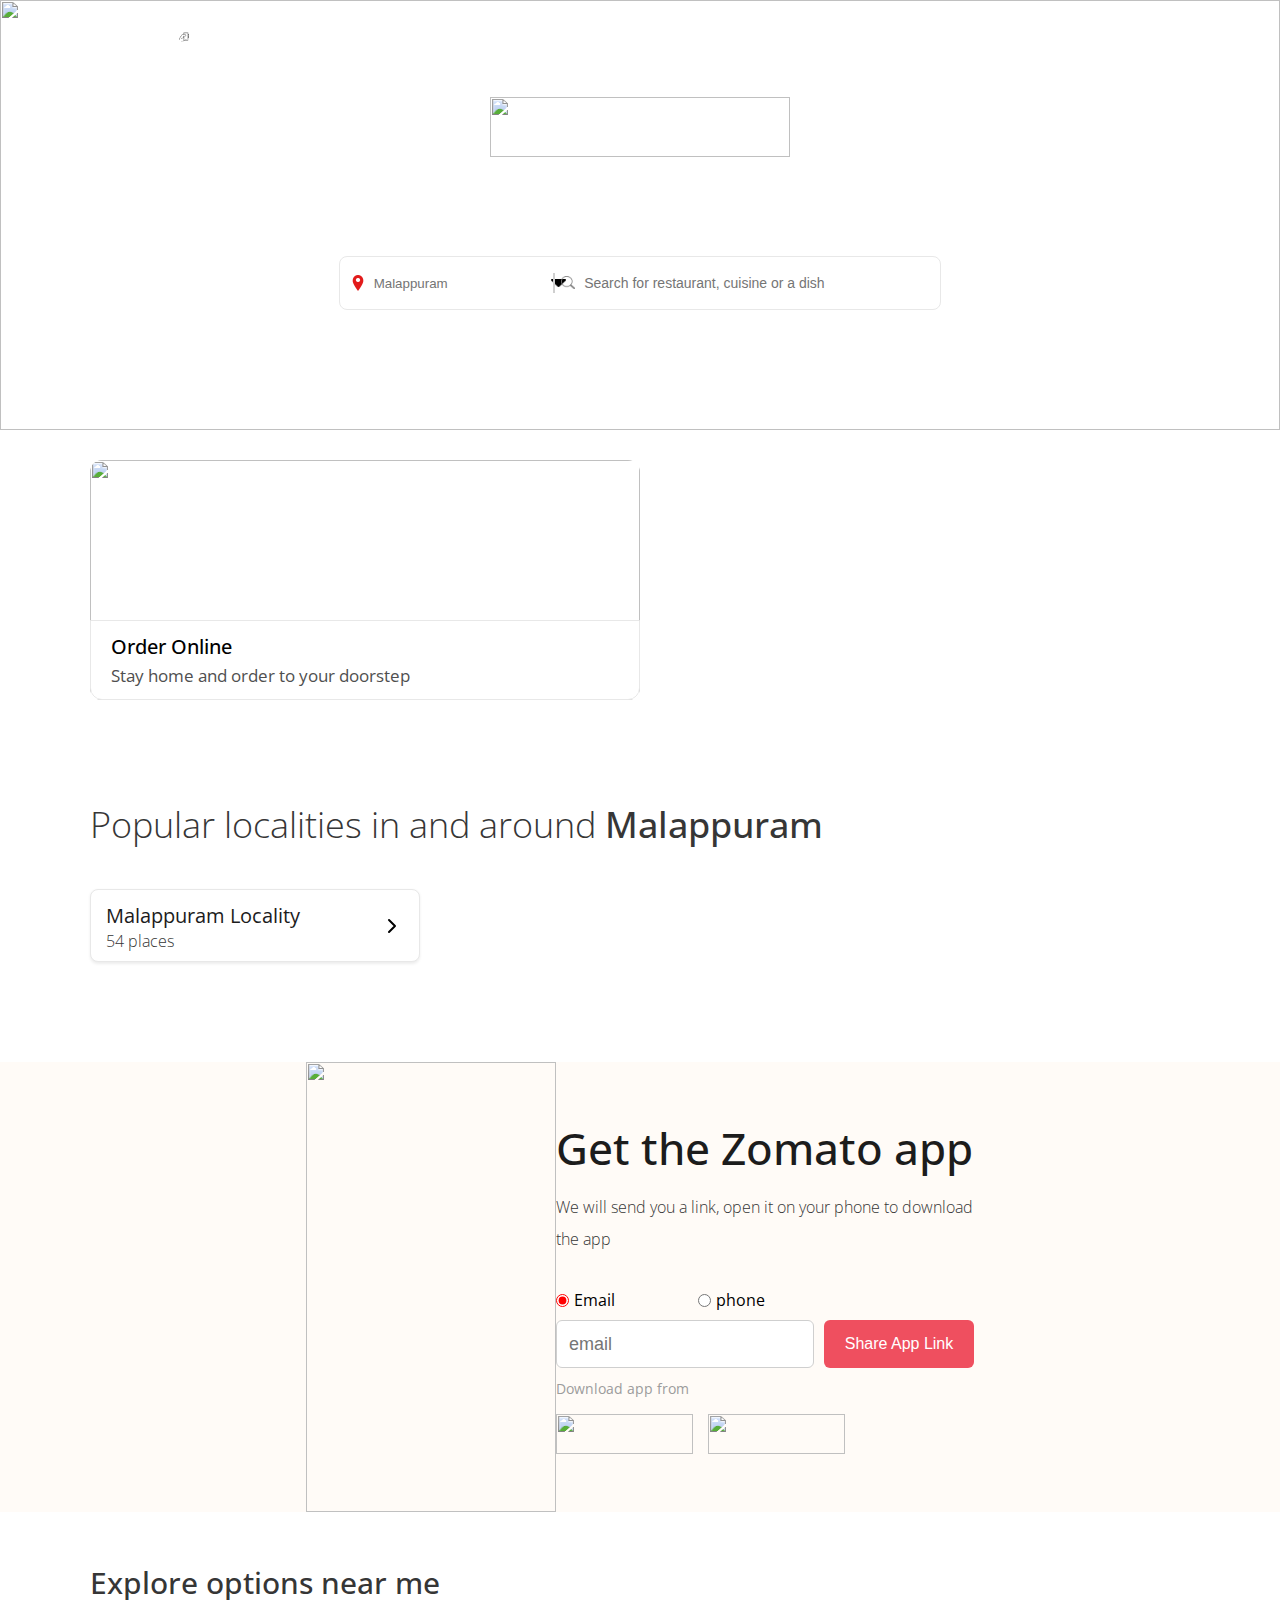
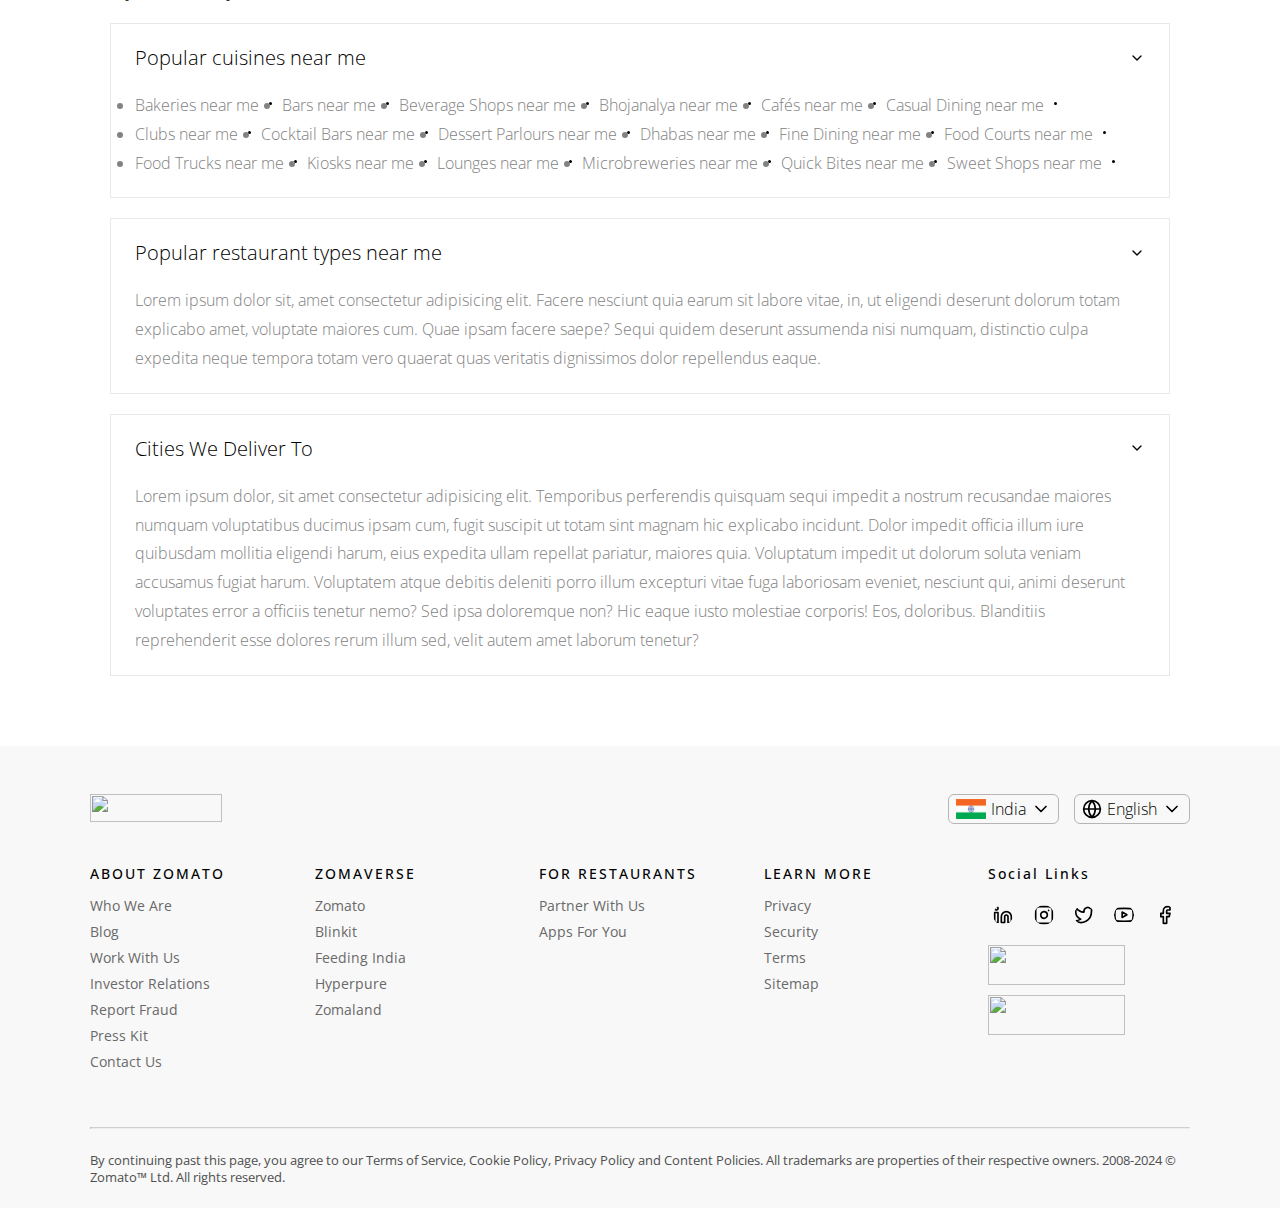
==== index.html @ 1ffab4af "first commit" ====
<!DOCTYPE html>
<html lang="en">
  <head>
    <meta charset="UTF-8" />
    <meta name="viewport" content="width=device-width, initial-scale=1.0" />
    <title>Zomato</title>
    <link rel="stylesheet" href="style.css" />
  </head>
  <body>
    <header>
      <nav>
        <div class="nav-left">
          <div class="nav-element">
            <img src="images/hand-holding-a-mobile-phone.png" /><a href="#"
              >Get the App</a
            >
          </div>
        </div>
        <div class="nav-right">
          <div class="nav-element"><a href="#">Investor Relations</a></div>
          <div class="nav-element"><a href="#"> Add restaurant</a></div>
          <div class="nav-element"><a href="#">Log in</a></div>
          <div class="nav-element"><a href="#">Sign up</a></div>
        </div>
      </nav>
    </header>
    <main>
      <section class="top">
        <img
          src="https://b.zmtcdn.com/web_assets/81f3ff974d82520780078ba1cfbd453a1583259680.png"
          class="bg-image"
        />
        <div class="center-content">
          <img
            class="main-logo"
            src="https://b.zmtcdn.com/web_assets/8313a97515fcb0447d2d77c276532a511583262271.png"
          />
          <h1>
            Discover the best food & drinks in
            <span class="city">Malappuram</span>
          </h1>
          <div class="search_container">
            <div class="location">
              <img src="images/399396.png" alt="" />
              <input placeholder="Malappuram" class="location-input" />
              <img src="images/chevron-down-icon-512x295-bevh3bbj.png" />
            </div>
            <div class="line"></div>
            <div class="search">
              <img src="images/585e4ae1cb11b227491c3393.png" />
              <input
                placeholder="Search for restaurant, cuisine or a dish"
                class="search_box"
              />
            </div>
          </div>
        </div>
      </section>
      <section class="main-body">
        <div class="option">
          <div class="image">
            <img
              src="https://b.zmtcdn.com/webFrontend/e5b8785c257af2a7f354f1addaf37e4e1647364814.jpeg?output-format=webp&fit=around|402:360&crop=402:360;*,*"
            />
          </div>
          <div class="info">
            <div class="info-title">Order Online</div>
            <div class="info-description">
              Stay home and order to your doorstep
            </div>
          </div>
        </div>
        <div class="localities">
          <div class="heading">
            Popular localities in and around
            <span class="city">Malappuram</span>
          </div>
          <div class="locality row">
            <div class="left">
              <div class="locality-title">Malappuram Locality</div>
              <div class="places">54 places</div>
            </div>
            <div class="right">
              <img src="images/chevron-right.svg" />
            </div>
          </div>
        </div>
      </section>
      <section class="app-section">
        <div class="app-content">
          <div class="phone-image">
            <img
              src="https://b.zmtcdn.com/data/o2_assets/f773629053b24263e69f601925790f301680693809.png"
            />
          </div>
          <div class="app-info">
            <div class="app-heading">Get the Zomato app</div>
            <div class="app-description">
              We will send you a link, open it on your phone to download <br> the app
            </div>
            <div class="app-options row">
              <div class="app-option">
                <input type="radio" id="email" name="options" checked />
                <label for="email">Email</label>
              </div>
              <div class="app-option">
                <input type="radio" id="phone" name="options" />
                <label for="phone">phone</label>
              </div>
            </div>
            <div class="email-input row">
              <input type="email" placeholder="email" id="email-input" />
              <button>Share App Link</button>
            </div>
            <div class="store">
              <div class="store-description">Download app from</div>
              <div class="store-buttons row">
                <img src="https://b.zmtcdn.com/data/webuikit/23e930757c3df49840c482a8638bf5c31556001144.png" >
                <img src="https://b.zmtcdn.com/data/webuikit/9f0c85a5e33adb783fa0aef667075f9e1556003622.png" >
              </div>
                
              </div>
            </div>
          </div>
        </div>
      </section>
      <section class="explore-options">
        <div class="explore-heading">
          Explore options near me
        </div>
        <div class="accordions-list">
          <div class="accordion">
            <div class="accordion-container">
              <div class="accordion-title">Popular cuisines near me</div>
              <img src="images/chevron-down (1).svg" >
            
            </div>
            <div class="accordion-data show">
              <ul>
                <li>Bakeries near me</li>
                <div class="small-circle"></div>
                <li>Bars near me</li>
                <div class="small-circle"></div>
                <li>Beverage Shops near me</li>
                <div class="small-circle"></div>
                <li>Bhojanalya near me</li>
                <div class="small-circle"></div>
                <li>Cafés near me</li>
                <div class="small-circle"></div>
                <li>Casual Dining near me</li>
                <div class="small-circle"></div>
                <li>Clubs near me</li>
                <div class="small-circle"></div>
                <li>Cocktail Bars near me</li>
                <div class="small-circle"></div>
                <li>Dessert Parlours near me</li>
                <div class="small-circle"></div>
                <li>Dhabas near me</li>
                <div class="small-circle"></div>
                <li>Fine Dining near me</li>
                <div class="small-circle"></div>
                <li>Food Courts near me</li>
                <div class="small-circle"></div>
                <li>Food Trucks near me</li>
                <div class="small-circle"></div>
                <li>Kiosks near me</li>
                <div class="small-circle"></div>
                <li>Lounges near me</li>
                <div class="small-circle"></div>
                <li>Microbreweries near me</li>
                <div class="small-circle"></div>
                <li>Quick Bites near me</li>
                <div class="small-circle"></div>
                <li>Sweet Shops near me</li>
                <div class="small-circle"></div>
              </ul>
            </div>
          </div>
          <div class="accordion">
            <div class="accordion-container">
              <div class="accordion-title">Popular restaurant types near me</div>
              <img src="images/chevron-down (1).svg" >
            
            </div>
            <div class="accordion-data show">
              <p>Lorem ipsum dolor sit, amet consectetur adipisicing elit. Facere nesciunt quia earum sit labore vitae, in, ut eligendi deserunt dolorum totam explicabo amet, voluptate maiores cum. Quae ipsam facere saepe? Sequi quidem deserunt assumenda nisi numquam, distinctio culpa expedita neque tempora totam vero quaerat quas veritatis dignissimos dolor repellendus eaque.
              </p>
            </div>
          </div>
          <div class="accordion">
            <div class="accordion-container">
              <div class="accordion-title">Cities We Deliver To</div>
              <img src="images/chevron-down (1).svg" >
            
            </div>
            <div class="accordion-data show">
              <p>
                Lorem ipsum dolor, sit amet consectetur adipisicing elit. Temporibus perferendis quisquam sequi impedit a nostrum recusandae maiores numquam voluptatibus ducimus ipsam cum, fugit suscipit ut totam sint magnam hic explicabo incidunt. Dolor impedit officia illum iure quibusdam mollitia eligendi harum, eius expedita ullam repellat pariatur, maiores quia. Voluptatum impedit ut dolorum soluta veniam accusamus fugiat harum. Voluptatem atque debitis deleniti porro illum excepturi vitae fuga laboriosam eveniet, nesciunt qui, animi deserunt voluptates error a officiis tenetur nemo? Sed ipsa doloremque non? Hic eaque iusto molestiae corporis! Eos, doloribus. Blanditiis reprehenderit esse dolores rerum illum sed, velit autem amet laborum tenetur?
              </p>
            </div>
          </div>
         
          
        </div>
       
        
          
        </div>
      </section>
      <footer>
        <div class="footer-data">
        <div class="top-section row">
          <img src="https://b.zmtcdn.com/web_assets/b40b97e677bc7b2ca77c58c61db266fe1603954218.png?fit=around|198:42&crop=198:42;*,*">
          <div class="dropdowns row">
            <div class="dropdown row">
              <img src="images/Indian_Flag-logo-19B702FA68-seeklogo.com.png" >
              <div class="dropdown-text">India</div>
              <img src="images/chevron-down (1).svg" >
            </div>
            <div class="dropdown row">
              <img src="images/globe.svg" >
              <div class="dropdown-text">English</div>
              <img src="images/chevron-down (1).svg" >
            </div>
          </div>

        </div>
        <div class="middle-section row">
          <div class="footer-links">
            <h6 class="footer-title">ABOUT ZOMATO</h6>
            <ul>
            <li>Who We Are</li>
            <li>Blog</li>
            <li>Work With Us</li>
            <li>Investor Relations</li>
            <li>Report Fraud</li>
            <li>Press Kit</li>
            <li>Contact Us</li>
          </ul>
          </div>
          <div class="footer-links">
            <h6 class="footer-title">ZOMAVERSE</h6>
            <ul>
            <li>Zomato</li>
            <li>Blinkit</li>
            <li>Feeding India</li>
            <li>Hyperpure</li>
            <li>Zomaland</li>
            
          </ul>
          </div>
          <div class="footer-links">
            <h6 class="footer-title">FOR RESTAURANTS</h6>
            <ul>
            <li>Partner With Us</li>
            <li>Apps For You</li>
          </ul>
          </div>
          <div class="footer-links">
            <h6 class="footer-title">LEARN MORE</h6>
            <ul>
            <li>Privacy</li>
            <li>Security</li>
            <li>Terms</li>
            <li>Sitemap</li>
            
          </ul>
          </div>
          <div class="footer-links">
            <h6 class="footer-title">Social Links</h6>
            <div class="socials">
              <ul class="row">
                <li><img src="images/linkedin.svg"></li>
                <li><img src="images/instagram.svg"></li>
                <li><img src="images/twitter.svg" ></li>
                <li><img src="images/youtube.svg" ></li>
                <li><img src="images/facebook.svg"></li>
                
              </ul>

            </div>
            <div class="buttons column">
              <img src="https://b.zmtcdn.com/data/webuikit/23e930757c3df49840c482a8638bf5c31556001144.png" >
              <img src="https://b.zmtcdn.com/data/webuikit/9f0c85a5e33adb783fa0aef667075f9e1556003622.png">
            </div>
           
          </div>

        </div>
        <hr>
        <div class="end-section">
          By continuing past this page, you agree to our Terms of Service, Cookie Policy, Privacy Policy and Content Policies. All trademarks are properties of their respective owners. 2008-2024 © Zomato™ Ltd. All rights reserved.

        </div>
      </div>
      </footer>
    </main>
    <script src="script.js"></script>
  </body>
</html>
---- style.css ----
@import url("https://fonts.googleapis.com/css2?family=Open+Sans:ital,wght@200;400;500;700&display=swap");
* {
  margin: 0;
  padding: 0;
  box-sizing: border-box;
}

html {
  font-family: "open sans", sans-serif;
  scroll-behavior: smooth;
  font-size: 10px;
}
a {
  text-decoration: none;
}
.row {
  display: flex;
}
.column {
  display: flex;
  flex-direction: column;
}
header {
  width: 100%;
  position: absolute;
}
nav {
  width: 72%;
  display: flex;
  font-weight: 200;
  background: transparent;
  align-items: center;
  justify-content: space-between;
  margin: auto;
  padding: 1.7rem 0px;
}
nav img {
  width: 10px;
  fill: #fff;
}
nav .nav-element {
  color: white;
  border-style: solid;
  border-color: transparent;
  border-width: 0px 0px 0.2rem;
  display: flex;
  align-items: center;
  gap: 5px;
}
nav .nav-element a {
  color: white;
  font-size: 1.4rem;
}
nav .nav-right {
  display: flex;
}
nav .nav-right .nav-element a {
  margin-right: 2rem;
  font-size: 1.8rem;
  font-weight: 200;
  padding: 0.8rem;
}
.top {
  position: relative;
  min-height: 42rem;
  max-height: 57rem;
  margin-bottom: 4rem;
}
.top .bg-image {
  position: absolute;
  z-index: -1;
  top: 0;
  left: 0;
  height: 430px;
  object-fit: cover;
  width: 100%;
}
.top .center-content {
  position: absolute;
  bottom: 50%;
  left: 50%;
  transform: translateX(-50%);
  display: flex;
  flex-direction: column;
  justify-content: center;
  align-items: center;
  width: 100%;
}
.main-logo {
  height: 6rem;
  width: 30rem;
  position: relative;
}
.top h1 {
  color: white;
  font-weight: 200;
  font-size: 3.6rem;
  text-align: center;
  margin-top: 3rem;
}
main .top .city {
  font-weight: 400;
}
.search_container {
  display: flex;
  flex-direction: row;
  background-color: white;
  border-radius: 0.8rem;
  margin-bottom: -10rem;
  margin-top: 2rem;
  width: 47%;
  border: 1px solid rgb(232, 232, 232);
  align-items: center;
  height: 5.4rem;
}
.search img {
  width: 2rem;
  margin: -1px 0.6rem 0px 3px;
  padding: 0 3px;
}
.location img {
  width: 8%;
  margin-right: 8px;
}
.search_container input {
  border: none;
}
.search_container > div {
  display: flex;
  align-items: center;
}
.search_container .location {
  width: 24rem;
  padding: 0 1rem;
}
.search_container .line {
  width: 0rem;
  height: 2rem;
  border: 0.05rem solid rgb(207, 207, 207);
}
.search_container .search {
  width: 53rem;
}
.search_container .search input {
  width: 100%;
  font-size: 1.4rem;
}
.main-body {
  max-width: 110rem;
  width: 100%;
  margin: auto;
}
.option {
  width: 50%;
  height: 24rem;
  border-radius: 1.2rem;
  overflow: hidden;
  position: relative;
  transition: transform 0.3s ease;
}
.option:hover {
  cursor: pointer;
  transform: scale(1.05);
}
.image {
  width: 100%;
  height: 100%;
  overflow: hidden;
  z-index: -1;
}
.image img {
  width: 100%;
  height: 100%;
  object-fit: cover;
}
.info {
  position: absolute;
  bottom: 0;
  left: 0;
  background-color: white;
  width: 100%;
  padding: 1rem 2rem 1.6rem;
  border: 1px solid rgb(232 232 232);
  border-bottom-right-radius: 1.2rem;
  border-bottom-left-radius: 1.2rem;
}
.info-title {
  text-align: left;
  font-size: 2rem;
  font-weight: 500;
  line-height: 3.2rem;
}
.info-description {
  color: rgb(79 79 79);
  font-weight: 400;
  line-height: 1.5rem;
  margin: 0px;
  font-size: 1.7rem;
  margin-top: 5px;
}
.localities .heading {
  margin: 0;
  color: rgb(54 54 54);
  font-size: 3.6rem;
  font-weight: 200;
  margin-bottom: 4rem;
  margin-top: 10rem;
}
.localities .heading .city {
  font-weight: 500;
}
.locality {
  padding: 1.2rem 1.5rem;
  border-radius: 0.8rem;
  background: white;
  border: 1px solid rgb(232 232 232);
  margin-bottom: 0.5rem;
  cursor: pointer;
  box-shadow: rgba(28, 28, 28, 0.08) 0px 1.42623px 2.85246px;
  align-items: center;
  justify-content: space-between;
  width: 30%;
  font-size: 1.6rem;
}
.locality-title {
  font-size: 2rem;
  color: rgb(28, 28, 28);
  margin: 0px 0px 0.5rem;
}
.places {
  font-size: 1.6rem;
  line-height: 1.5rem;
  margin: 0;
  font-weight: 200;
  color: rgb(54, 54, 54);
}
.right {
  display: flex;
  flex-direction: column;
  align-items: end;
}
.locality:hover {
  box-shadow: rgba(28, 28, 28, 0.08) 0px 4px 8px;
}
.app-section {
  background-color: rgb(255, 251, 247);
  width: 100%;
  display: flex;
  align-items: center;
  justify-content: center;
  margin-top: 100px;
}
.app-content {
  display: flex;
  align-items: center;
}
.phone-image {
  position: relative;
  max-width: 100%;
  width: 25rem;
  height: 45rem;
  overflow: hidden;
}
.phone-image img {
  width: 100%;
  height: 100%;
  object-fit: contain;
}
.app-heading {
  color: rgb(28, 28, 28);
  margin: 0px 0px 1.5rem;
  font-weight: 500;
  font-size: 4.4rem;
  line-height: 5.6rem;
}
.app-description {
  font-size: 1.6rem;
  font-weight: 200;
  margin: 0px 0px 2.5rem;
  color: rgb(54, 54, 54);
  width: 100%;
  line-height: 3.2rem;
}
.app-options {
  justify-content: space-between;
  width: 50%;
}
.app-option {
  display: flex;
  align-items: center;
  gap: 5px;
  height: 4rem;
  font-size: 1.6rem;
}
input[type="radio"] {
  accent-color: red;
}
.email-input {
  display: flex;
  margin-bottom: 1rem;
  gap: 10px;
}
input[type="email"] {
  padding: 1.3rem 1.2rem;
  height: 4.8rem;
  background: white;
  border: 0.1rem solid rgb(207, 207, 207);
  font-size: 18px;
  width: 100%;
  outline: none;
  border-radius: 0.6rem;
  color: rgb(28, 28, 28);
  font-weight: 200;
}
.email-input button {
  background-color: rgb(239 79 95);
  color: #fff;
  border: none;
  min-width: 15rem;
  cursor: pointer;
  border-radius: 0.6rem;
  font-size: 1.6rem;
  padding: 0 1.6rem;
}
.email-input button:hover {
  background-color: rgb(242 60 78);
}
.store-description {
  line-height: 1.5;
  margin: 0 0 1.5rem;
  font-size: 1.4rem;
  color: rgb(156 156 156);
}
.store-buttons {
  gap: 15px;
}
.store-buttons img {
  object-fit: cover;
  max-width: 100%;
  width: 13.7rem;

  height: 4rem;
  cursor: pointer;
}
.explore-options {
  width: 110rem;
  margin: auto;
  padding: 5rem 0;
}
.explore-heading {
  font-size: 3rem;
  font-weight: 500;
  margin: 0px 0px 2rem;
  color: rgb(54 54 54);
}
.accordions-lis {
  display: flex;
  flex-direction: column;
}
.accordion {
  display: flex;
  flex-direction: column;
  border: 1px solid rgb(232 232 232);
  margin: 2rem;
  padding: 2rem 2.4rem;
  cursor: pointer;
}

.accordion-data {
  display: none;
  margin-top: 2rem;
}
.accordion-container {
  display: flex;
  justify-content: space-between;
  align-items: center;
  font-size: 2rem;
  font-weight: 200;
}
.accordion-container i {
  font-size: 15px;
  transition: 0.2s;
}

.accordion-data ul {
  display: flex;
  flex-wrap: wrap;
  align-items: center;
  max-width: 100%;
}
.accordion-data ul .small-circle {
  display: inline-block;
  width: 3px;
  height: 3px;
  border-radius: 100%;
  background-color: black;
  margin-right: 1rem;
  margin-bottom: 0.35rem;
}
.accordion-data ul li {
  font-size: 1.6rem;
  margin-right: 1rem;
  color: rgb(130 130 130);
  font-weight: 200;
  line-height: 1.8;
}
.accordion-data ul li:hover {
  color: black;
}
.accordion-data p {
  font-size: 1.6rem;
  margin-right: 1rem;
  color: rgb(130 130 130);
  font-weight: 200;
  line-height: 1.8;
}
.show {
  display: block !important;
}
footer {
  width: 100%;
  background: rgb(248 248 248);
  display: flex;
  align-items: center;
  justify-content: center;
}
.footer-data {
  width: 100%;
  max-width: 110rem;
  display: flex;
  flex-direction: column;
  padding: 4.8rem 0 2.2rem;
}
.top-section {
  justify-content: space-between;
  margin-bottom: 4rem;
}
.top-section img {
  height: 2.8rem;
  width: 13.2rem;
}
.top-section .dropdowns {
  gap: 15px;
}
.top-section .dropdown {
  min-width: 10rem;
  max-width: 100%;
  cursor: pointer;
  padding: 0.3rem 0.7rem;
  border: 1px solid rgb(181 181 181);
  border-radius: 0.6rem;
  font-size: 1.6rem;
  font-weight: 200;
  gap: 5px;
  align-items: center;
  text-overflow: ellipsis;
}
.dropdown img {
  height: 2rem;
  width: auto;
}
.middle-section {
  width: 100%;
  justify-content: space-between;
}
.footer-links {
  position: relative;
  flex: 1;
  max-width: 18.3333%;
}
.footer-links ul {
  list-style: none;
}
.footer-title {
  font-size: 1.4rem;
  letter-spacing: 0.2rem;
  font-weight: 500;
  margin: 0px 0px 1.2rem;
  width: 100%;
}
.footer-links ul li {
  font-size: 1.4rem;
  line-height: 2.1rem;
  color: rgb(105 105 105);
  margin: 0.5rem 0;
  cursor: pointer;
  width: 100%;
}
.socials {
  gap: 10px;
  margin: 1rem 0;
}
.socials li img {
  padding: 0.5rem;
  border-radius: 100%;
  width: 3rem;
  height: 3rem;
  display: flex;
  justify-content: center;
  align-items: center;
}
.middle-section .column {
  gap: 20px;
}
.footer-links .buttons img {
  width: 13.7rem;
  height: 4rem;
}
.footer-links .buttons {
  gap: 10px;
}
footer hr {
  margin-top: 5rem;
  border-top: 1px solid rgb(207, 207, 207);
}
.end-section {
  font-size: 1.3rem;
  color: rgb(79 79 79);
  line-height: 1.7rem;
  margin-top: 2.3rem;
}
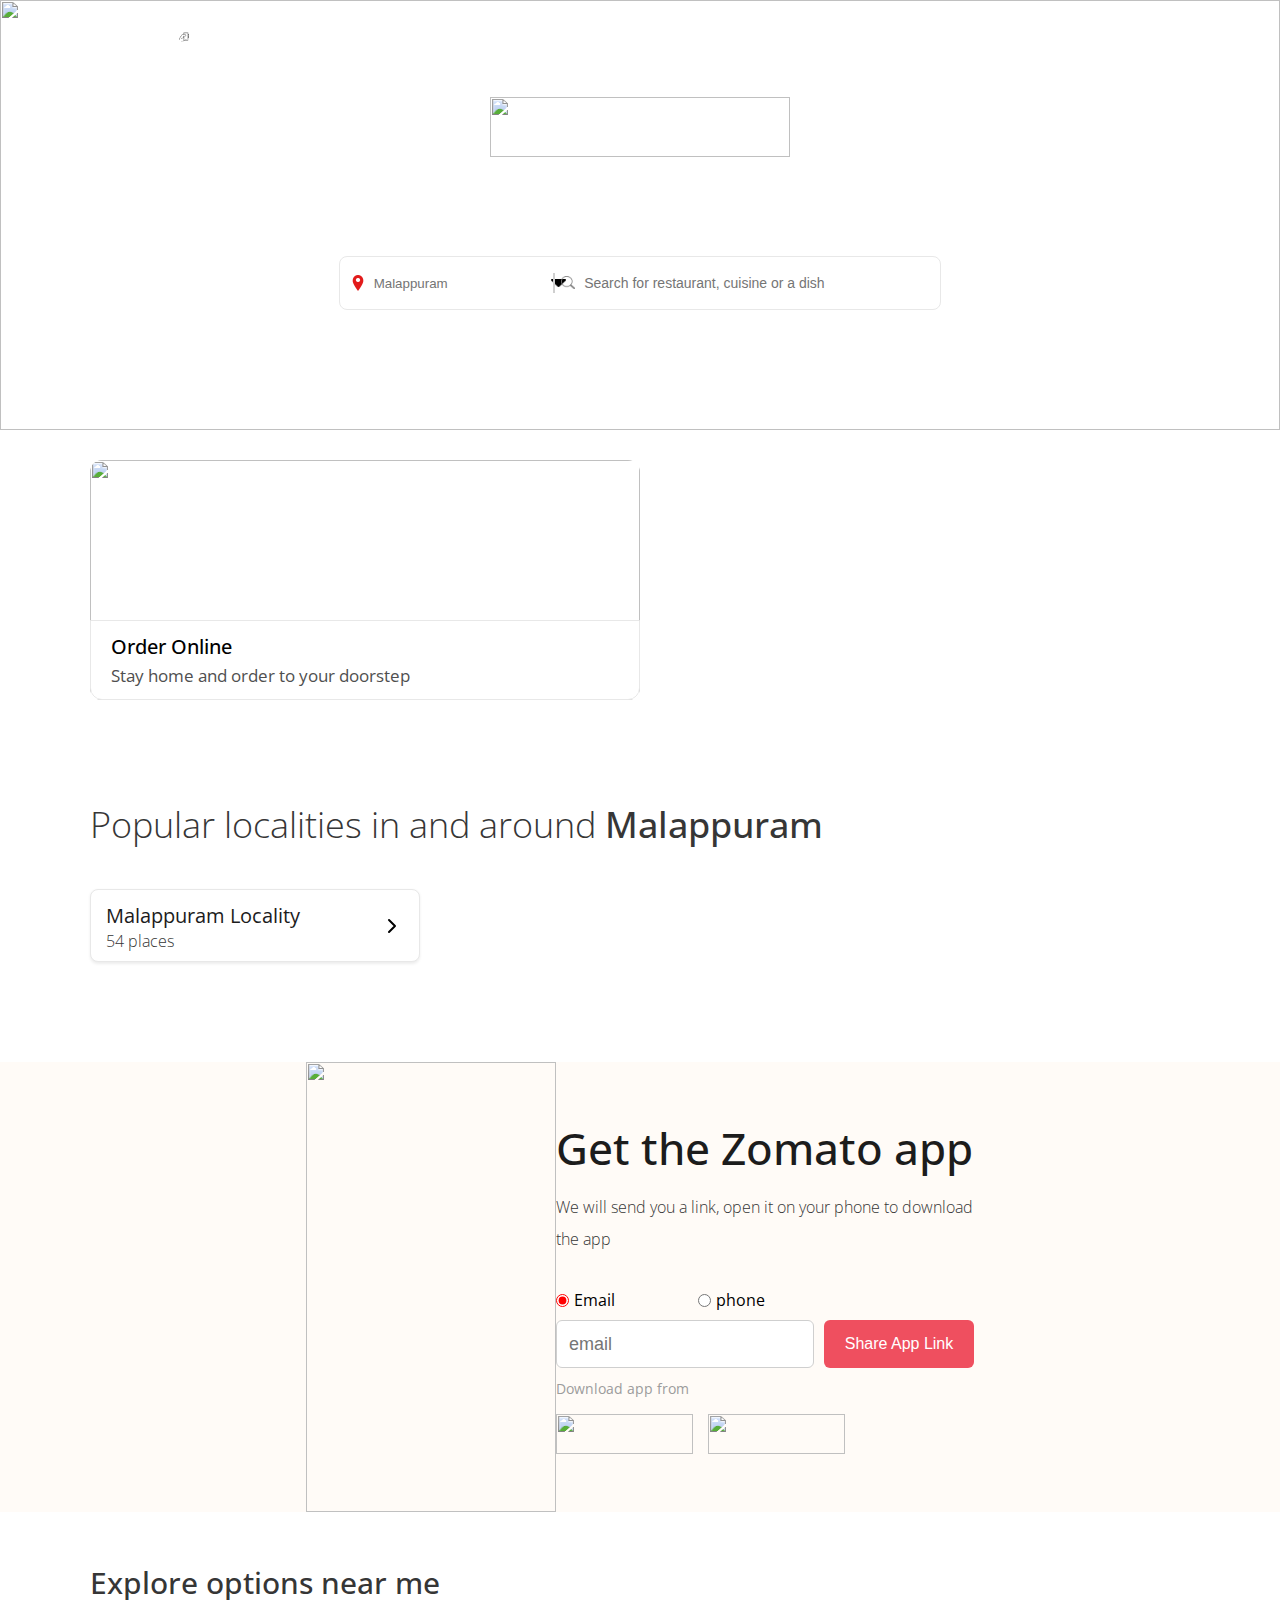
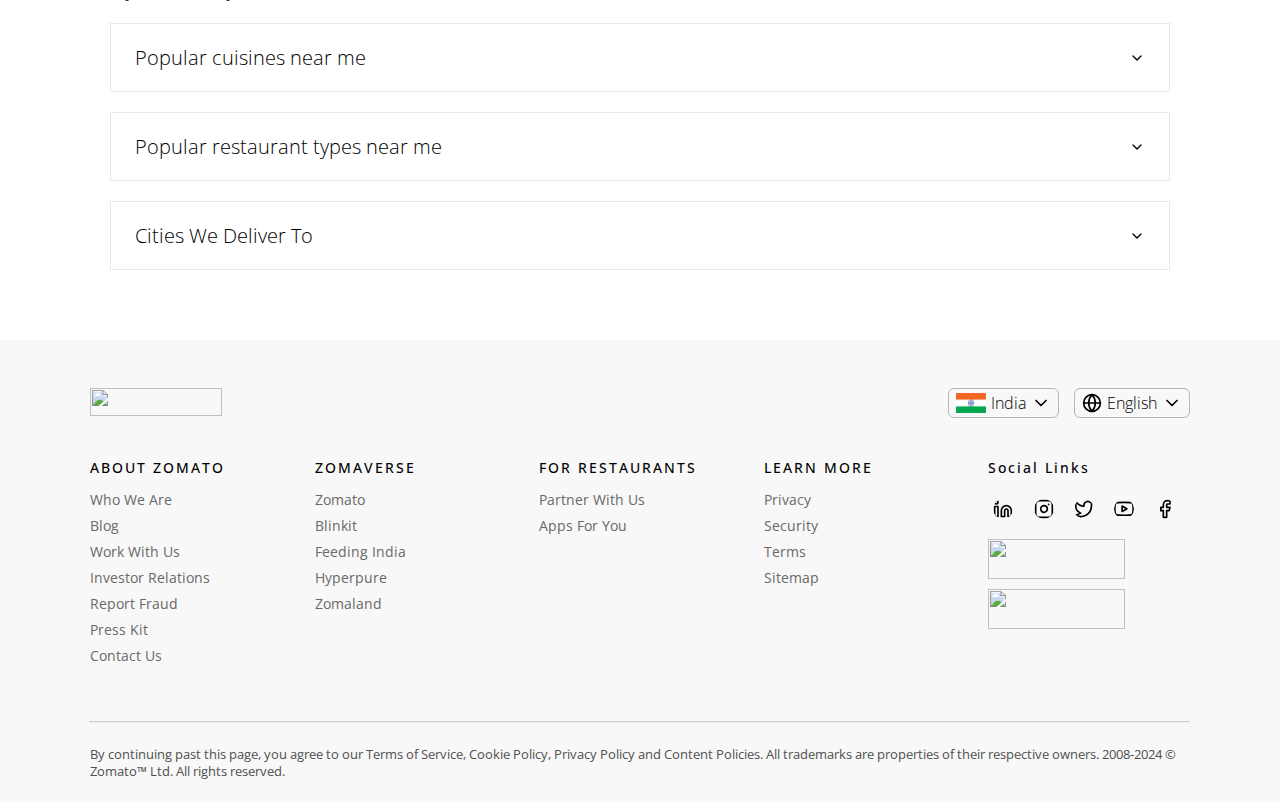
==== commit 507a3c83: "my changes" ====
--- a/index.html
+++ b/index.html
@@ -135,7 +135,7 @@
               <img src="images/chevron-down (1).svg" >
             
             </div>
-            <div class="accordion-data show">
+            <div class="accordion-data">
               <ul>
                 <li>Bakeries near me</li>
                 <div class="small-circle"></div>
@@ -182,7 +182,7 @@
               <img src="images/chevron-down (1).svg" >
             
             </div>
-            <div class="accordion-data show">
+            <div class="accordion-data">
               <p>Lorem ipsum dolor sit, amet consectetur adipisicing elit. Facere nesciunt quia earum sit labore vitae, in, ut eligendi deserunt dolorum totam explicabo amet, voluptate maiores cum. Quae ipsam facere saepe? Sequi quidem deserunt assumenda nisi numquam, distinctio culpa expedita neque tempora totam vero quaerat quas veritatis dignissimos dolor repellendus eaque.
               </p>
             </div>
@@ -193,7 +193,7 @@
               <img src="images/chevron-down (1).svg" >
             
             </div>
-            <div class="accordion-data show">
+            <div class="accordion-data">
               <p>
                 Lorem ipsum dolor, sit amet consectetur adipisicing elit. Temporibus perferendis quisquam sequi impedit a nostrum recusandae maiores numquam voluptatibus ducimus ipsam cum, fugit suscipit ut totam sint magnam hic explicabo incidunt. Dolor impedit officia illum iure quibusdam mollitia eligendi harum, eius expedita ullam repellat pariatur, maiores quia. Voluptatum impedit ut dolorum soluta veniam accusamus fugiat harum. Voluptatem atque debitis deleniti porro illum excepturi vitae fuga laboriosam eveniet, nesciunt qui, animi deserunt voluptates error a officiis tenetur nemo? Sed ipsa doloremque non? Hic eaque iusto molestiae corporis! Eos, doloribus. Blanditiis reprehenderit esse dolores rerum illum sed, velit autem amet laborum tenetur?
               </p>
--- a/style.css
+++ b/style.css
@@ -386,6 +386,7 @@
   display: flex;
   flex-wrap: wrap;
   align-items: center;
+  list-style: none;
   max-width: 100%;
 }
 .accordion-data ul .small-circle {
